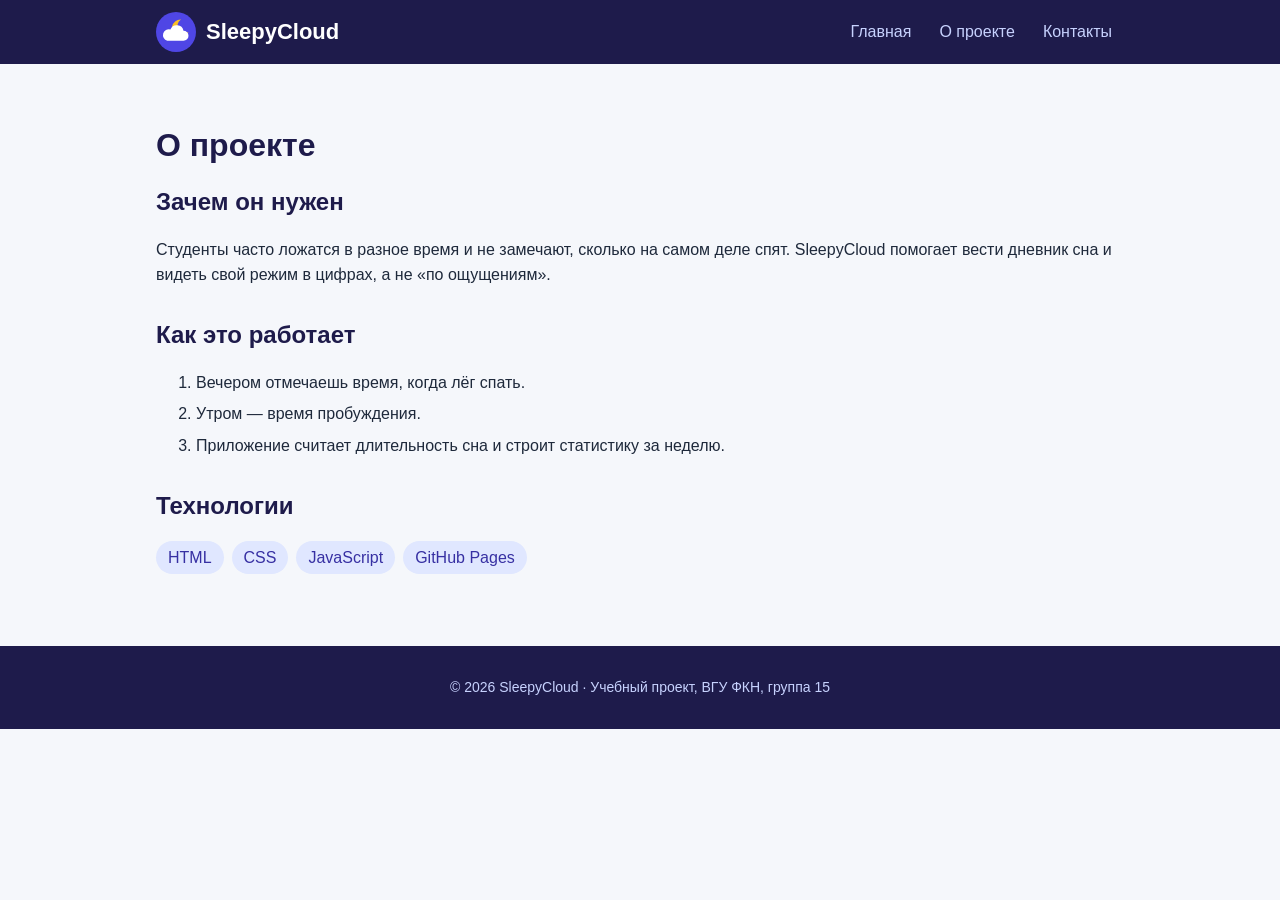
==== about.html @ 0a60cd9d "Initial commit" ====
<!doctype html>
<html lang="ru">
<head>
  <meta charset="UTF-8">
  <meta name="viewport" content="width=device-width, initial-scale=1.0">
  <title>О проекте — SleepyCloud</title>
  <link rel="stylesheet" href="style.css">
</head>
<body>
  <header class="header">
    <div class="container header__inner">
      <a class="logo" href="index.html">
        <img src="img/logo.svg" alt="Логотип SleepyCloud: облако и полумесяц" width="40" height="40">
        SleepyCloud
      </a>
      <nav class="nav">
        <a href="index.html" class="nav__link">Главная</a>
        <a href="about.html" class="nav__link">О проекте</a>
        <a href="contacts.html" class="nav__link">Контакты</a>
      </nav>
    </div>
  </header>

  <main class="section">
    <div class="container">
      <h1>О проекте</h1>

      <section class="block">
        <h2>Зачем он нужен</h2>
        <p>Студенты часто ложатся в разное время и не замечают, сколько на самом деле спят. SleepyCloud помогает
          вести дневник сна и видеть свой режим в цифрах, а не «по ощущениям».</p>
      </section>

      <section class="block">
        <h2>Как это работает</h2>
        <ol class="steps">
          <li>Вечером отмечаешь время, когда лёг спать.</li>
          <li>Утром — время пробуждения.</li>
          <li>Приложение считает длительность сна и строит статистику за неделю.</li>
        </ol>
      </section>

      <section class="block">
        <h2>Технологии</h2>
        <ul class="tags">
          <li>HTML</li>
          <li>CSS</li>
          <li>JavaScript</li>
          <li>GitHub Pages</li>
        </ul>
      </section>
    </div>
  </main>

  <footer class="footer">
    <div class="container">
      <p>© 2026 SleepyCloud · Учебный проект, ВГУ ФКН, группа 15</p>
    </div>
  </footer>
</body>
</html>
---- style.css ----
/* ===== Общие настройки ===== */
* {
  box-sizing: border-box;
}

body {
  margin: 0;
  font-family: Arial, sans-serif;
  line-height: 1.6;
  color: #1e293b;
  background: #f5f7fb;
}

h1, h2, h3 {
  color: #1e1b4b;
  line-height: 1.25;
}

a {
  color: #4f46e5;
}

/* Ограничиваем ширину содержимого и центрируем его */
.container {
  max-width: 1000px;
  margin: 0 auto;
  padding: 0 16px;
}

/* ===== Шапка и навигация ===== */
.header {
  background: #1e1b4b;
}

.header__inner {
  display: flex;
  flex-direction: column;
  align-items: center;
  gap: 8px;
  padding: 12px 16px;
}

.logo {
  display: flex;
  align-items: center;
  gap: 10px;
  color: #ffffff;
  font-size: 22px;
  font-weight: bold;
  text-decoration: none;
}

.nav {
  display: flex;
  flex-wrap: wrap;
  gap: 4px;
}

.nav__link {
  padding: 6px 12px;
  border-radius: 6px;
  color: #c7d2fe;
  text-decoration: none;
}

/* ===== Первый экран на главной ===== */
.hero {
  background: #3730a3;
  color: #e0e7ff;
}

.hero h1 {
  color: #ffffff;
  font-size: 30px;
}

.hero__inner {
  display: flex;
  flex-direction: column;
  align-items: center;
  gap: 24px;
  padding: 40px 16px;
}

.hero__image {
  width: 100%;
  max-width: 360px;
  height: auto;
}

/* ===== Кнопка ===== */
.button {
  display: inline-block;
  padding: 10px 20px;
  border: none;
  border-radius: 8px;
  background: #f59e0b;
  color: #1e1b4b;
  font-size: 16px;
  font-weight: bold;
  text-decoration: none;
}

/* ===== Секции и карточки ===== */
.section {
  padding: 40px 0;
}

.cards {
  display: flex;
  flex-direction: column;
  gap: 16px;
}

.card {
  flex: 1;
  padding: 20px;
  border-radius: 12px;
  background: #ffffff;
  box-shadow: 0 2px 8px rgba(30, 27, 75, 0.08);
}

.card h3 {
  margin-top: 0;
}

/* ===== Страница «О проекте» ===== */
.block {
  margin-bottom: 32px;
}

.steps li {
  margin-bottom: 6px;
}

.tags {
  display: flex;
  flex-wrap: wrap;
  gap: 8px;
  padding: 0;
  list-style: none;
}

.tags li {
  padding: 4px 12px;
  border-radius: 999px;
  background: #e0e7ff;
  color: #3730a3;
}

/* ===== Страница «Контакты» ===== */
.contacts {
  display: flex;
  flex-direction: column;
  gap: 32px;
}

.contacts__list {
  padding: 0;
  list-style: none;
}

.form {
  display: flex;
  flex-direction: column;
  gap: 6px;
  padding: 24px;
  border: 1px solid #cbd5e1;
  background: #ffffff;
}

.form h2 {
  margin-top: 0;
}

.form input,
.form textarea {
  margin-bottom: 10px;
  padding: 10px;
  border: 1px solid #cbd5e1;
  border-radius: 8px;
  font: inherit;
}

/* ===== Подвал ===== */
.footer {
  padding: 16px 0;
  background: #1e1b4b;
  color: #c7d2fe;
  font-size: 14px;
  text-align: center;
}

/* ===== Адаптивность: на экранах от 768px — в строку ===== */
@media (min-width: 768px) {
  .header__inner {
    flex-direction: row;
    justify-content: space-between;
  }

  .hero__inner {
    flex-direction: row;
  }

  .hero h1 {
    font-size: 40px;
  }

  .cards {
    flex-direction: row;
  }

  .contacts {
    flex-direction: row;
  }

  .contacts__info,
  .form {
    flex: 1;
  }
}
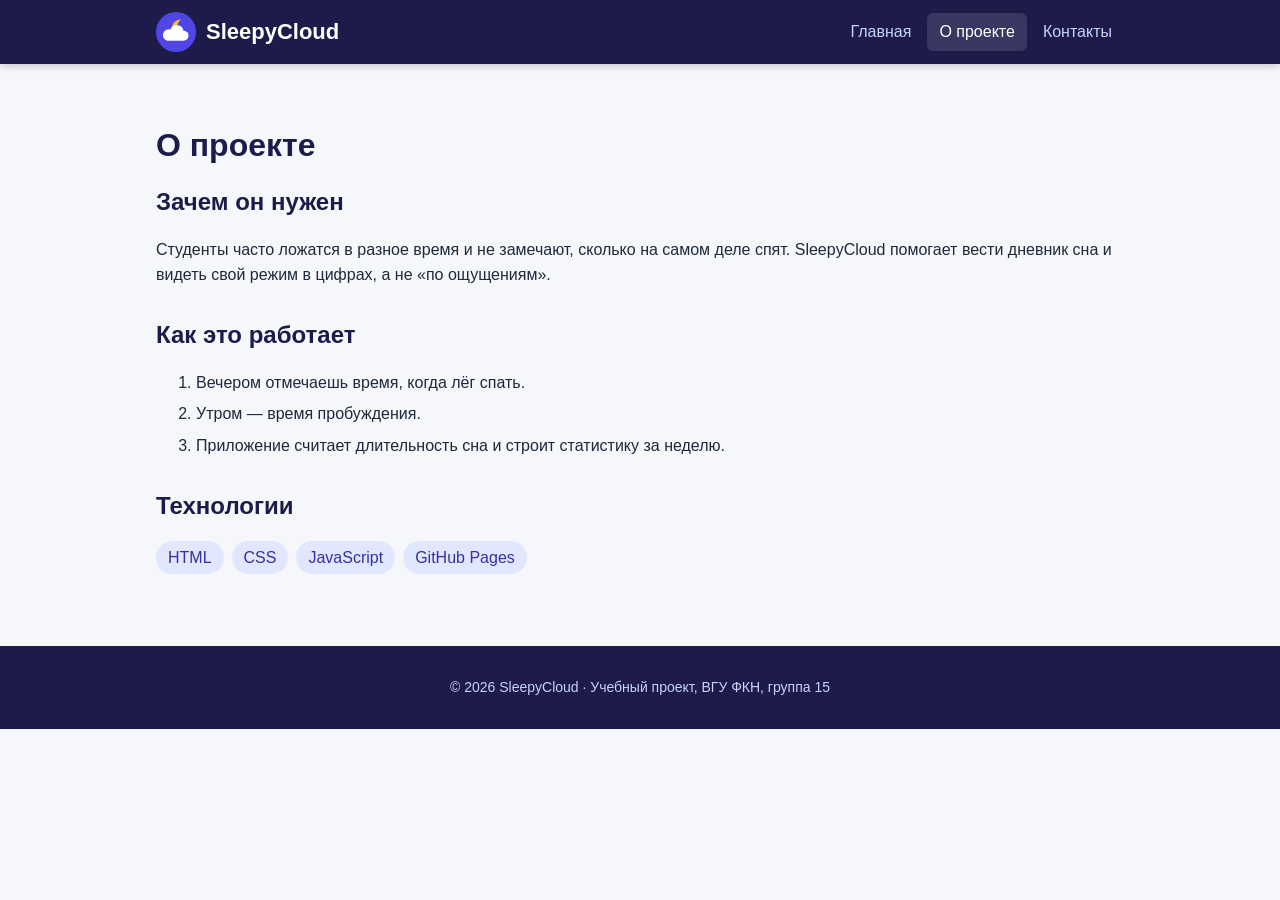
==== commit ec6d5fbe: "design_tweaks" ====
--- a/about.html
+++ b/about.html
@@ -15,7 +15,7 @@
       </a>
       <nav class="nav">
         <a href="index.html" class="nav__link">Главная</a>
-        <a href="about.html" class="nav__link">О проекте</a>
+        <a href="about.html" class="nav__link" aria-current="page">О проекте</a>
         <a href="contacts.html" class="nav__link">Контакты</a>
       </nav>
     </div>
--- a/style.css
+++ b/style.css
@@ -5,7 +5,7 @@
 
 body {
   margin: 0;
-  font-family: Arial, sans-serif;
+  font-family: "Segoe UI", Roboto, Arial, sans-serif;
   line-height: 1.6;
   color: #1e293b;
   background: #f5f7fb;
@@ -29,7 +29,11 @@
 
 /* ===== Шапка и навигация ===== */
 .header {
+  position: sticky; /* шапка остаётся сверху при прокрутке */
+  top: 0;
+  z-index: 10;
   background: #1e1b4b;
+  box-shadow: 0 2px 8px rgba(0, 0, 0, 0.2);
 }
 
 .header__inner {
@@ -61,11 +65,19 @@
   border-radius: 6px;
   color: #c7d2fe;
   text-decoration: none;
+  transition: background 0.2s, color 0.2s;
+}
+
+/* Подсветка ссылки при наведении и текущей страницы */
+.nav__link:hover,
+.nav__link[aria-current="page"] {
+  background: rgba(255, 255, 255, 0.12);
+  color: #ffffff;
 }
 
 /* ===== Первый экран на главной ===== */
 .hero {
-  background: #3730a3;
+  background: linear-gradient(135deg, #3730a3, #1e1b4b);
   color: #e0e7ff;
 }
 
@@ -79,7 +91,7 @@
   flex-direction: column;
   align-items: center;
   gap: 24px;
-  padding: 40px 16px;
+  padding: 48px 16px;
 }
 
 .hero__image {
@@ -99,6 +111,13 @@
   font-size: 16px;
   font-weight: bold;
   text-decoration: none;
+  cursor: pointer;
+  transition: background 0.2s, transform 0.2s;
+}
+
+.button:hover {
+  background: #fbbf24;
+  transform: translateY(-1px);
 }
 
 /* ===== Секции и карточки ===== */
@@ -115,13 +134,22 @@
 .card {
   flex: 1;
   padding: 20px;
+  border: 1px solid #e2e8f0;
   border-radius: 12px;
   background: #ffffff;
-  box-shadow: 0 2px 8px rgba(30, 27, 75, 0.08);
+  box-shadow: 0 2px 6px rgba(30, 27, 75, 0.06);
+  transition: transform 0.2s, box-shadow 0.2s;
+}
+
+/* Карточка чуть приподнимается при наведении */
+.card:hover {
+  transform: translateY(-4px);
+  box-shadow: 0 8px 20px rgba(30, 27, 75, 0.12);
 }
 
 .card h3 {
   margin-top: 0;
+  color: #3730a3;
 }
 
 /* ===== Страница «О проекте» ===== */
@@ -165,8 +193,10 @@
   flex-direction: column;
   gap: 6px;
   padding: 24px;
-  border: 1px solid #cbd5e1;
+  border: 1px solid #e2e8f0;
+  border-radius: 12px;
   background: #ffffff;
+  box-shadow: 0 2px 6px rgba(30, 27, 75, 0.06);
 }
 
 .form h2 {
@@ -180,6 +210,29 @@
   border: 1px solid #cbd5e1;
   border-radius: 8px;
   font: inherit;
+  transition: border-color 0.2s, box-shadow 0.2s;
+}
+
+/* Рамка поля, в котором стоит курсор */
+.form input:focus,
+.form textarea:focus {
+  outline: none;
+  border-color: #4f46e5;
+  box-shadow: 0 0 0 3px rgba(79, 70, 229, 0.2);
+}
+
+/* Сообщение под формой: ошибка или успех */
+.form__result {
+  margin: 10px 0 0;
+  font-weight: bold;
+}
+
+.form__result--error {
+  color: #dc2626;
+}
+
+.form__result--success {
+  color: #16a34a;
 }
 
 /* ===== Подвал ===== */
